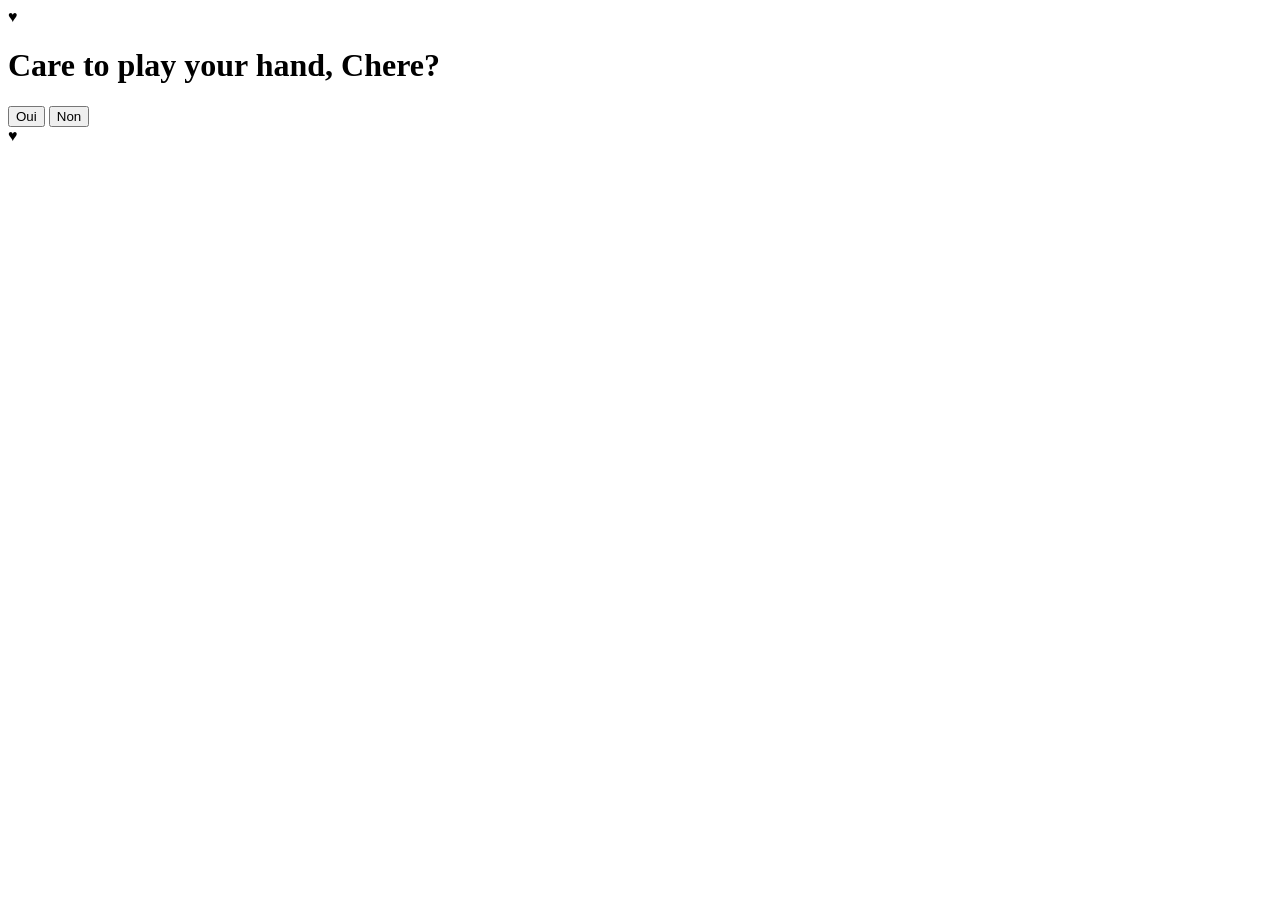
==== index.html @ 56e6e6e7 "Add files via upload" ====
<!DOCTYPE html>

<html>
<head>
  <meta http-equiv="CONTENT-TYPE" content="text/html; charset=UTF-8">
  <link rel="stylesheet" href="styles/style.css"/>
  <link rel="preconnect" href="https://fonts.googleapis.com">
<link rel="preconnect" href="https://fonts.gstatic.com" crossorigin>
<link href="https://fonts.googleapis.com/css2?family=Dancing+Script:wght@400..700&family=Great+Vibes&display=swap" rel="stylesheet">
  <meta name="viewport" content="width=device-width, initial-scale=1.0">
  <title>ROCHELLE'S BDAY</title>
</head>

<body>
<div class="card">
  <span class="heart top">♥</span>

  <div class="content">
    <h1>Care to play your hand, Chere?</h1>

    <a href="crocks123.html"><button>Oui</button></a>
    <button id="noButton">Non</button>
  </div>

  <span class="heart bottom">♥</span>
</div>
<script>
const noButton = document.getElementById("noButton");


const rect = noButton.getBoundingClientRect();
let originalX = rect.left;
let originalY = rect.top;

noButton.addEventListener("click", function () {
  noButton.style.position = "fixed";

  const padding = 20;
  const maxX = window.innerWidth - noButton.offsetWidth - padding;
  const maxY = window.innerHeight - noButton.offsetHeight - padding;

  const x = Math.random() * (maxX - padding) + padding;
  const y = Math.random() * (maxY - padding) + padding;

  noButton.style.left = x + "px";
  noButton.style.top = y + "px";
});
</script>

</body>
</html>
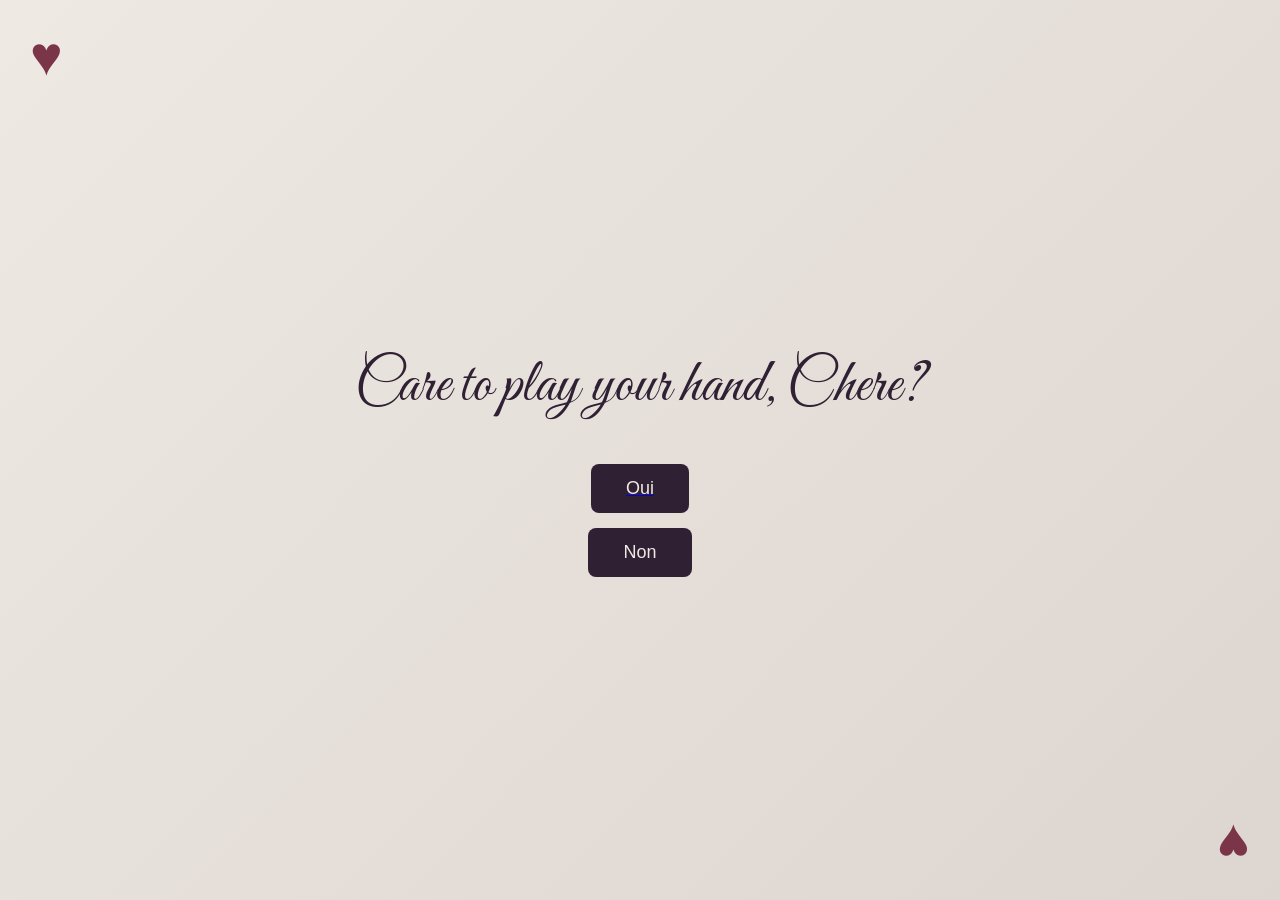
==== commit 78cd584f: "Fix stylesheet link path in index.html" ====
--- a/index.html
+++ b/index.html
@@ -3,7 +3,7 @@
 <html>
 <head>
   <meta http-equiv="CONTENT-TYPE" content="text/html; charset=UTF-8">
-  <link rel="stylesheet" href="styles/style.css"/>
+  <link rel="stylesheet" href="style.css"/>
   <link rel="preconnect" href="https://fonts.googleapis.com">
 <link rel="preconnect" href="https://fonts.gstatic.com" crossorigin>
 <link href="https://fonts.googleapis.com/css2?family=Dancing+Script:wght@400..700&family=Great+Vibes&display=swap" rel="stylesheet">
--- a/style.css
+++ b/style.css
@@ -0,0 +1,123 @@
+* {
+  box-sizing: border-box;
+}
+
+body {
+  margin: 0;
+  min-height: 100vh;
+  background: #17121c;
+  overflow: hidden;
+}
+
+.card {
+  width: 100vw;
+  height: 100vh;
+
+  background: linear-gradient(
+    135deg,
+    #eee9e3,
+    #ddd5d0
+  );
+
+  position: relative;
+
+  display: flex;
+  justify-content: center;
+  align-items: center;
+
+  animation: dealCard 1.2s ease-out;
+}
+
+
+
+.content {
+  text-align: center;
+}
+
+.content h1 {
+  color: #302033;
+  font-family: "Great Vibes", cursive;
+  font-weight: 400;
+  font-style: normal;
+
+
+  font-size: clamp(40px, 6vw, 60px);
+  margin-bottom: 40px;
+}
+
+
+
+button {
+  display: block;
+
+  margin: 15px auto;
+
+  padding: 14px 35px;
+
+  background: #302033;
+  color: #eee9e3;
+
+  border: none;
+  border-radius: 8px;
+
+  font-size: 18px;
+
+  cursor: pointer;
+
+  transition: 0.25s;
+}
+
+button:hover {
+  transform: scale(1.08);
+  background: #6b3b4d;
+}
+
+/* <3 */
+
+.heart {
+  position: absolute;
+
+  color: #7a3549;
+
+  font-size: 55px;
+
+  font-family: Georgia, serif;
+}
+
+.top {
+  top: 25px;
+  left: 30px;
+}
+
+.bottom {
+  bottom: 25px;
+  right: 30px;
+
+  transform: rotate(180deg);
+}
+
+#noButton {
+  transition: left 0.4s ease, top 0.4s ease;
+
+  z-index: 10;
+}
+  100% {
+    transform: translateY(0) rotate(0);
+  }
+
+
+/* Card animation */
+
+@keyframes dealCard {
+
+  0% {
+    transform: translateY(100vh) rotate(8deg);
+    opacity: 0;
+  }
+
+  60% {
+    transform: translateY(-20px) rotate(-2deg);
+    opacity: 1;
+  }
+  
+  
